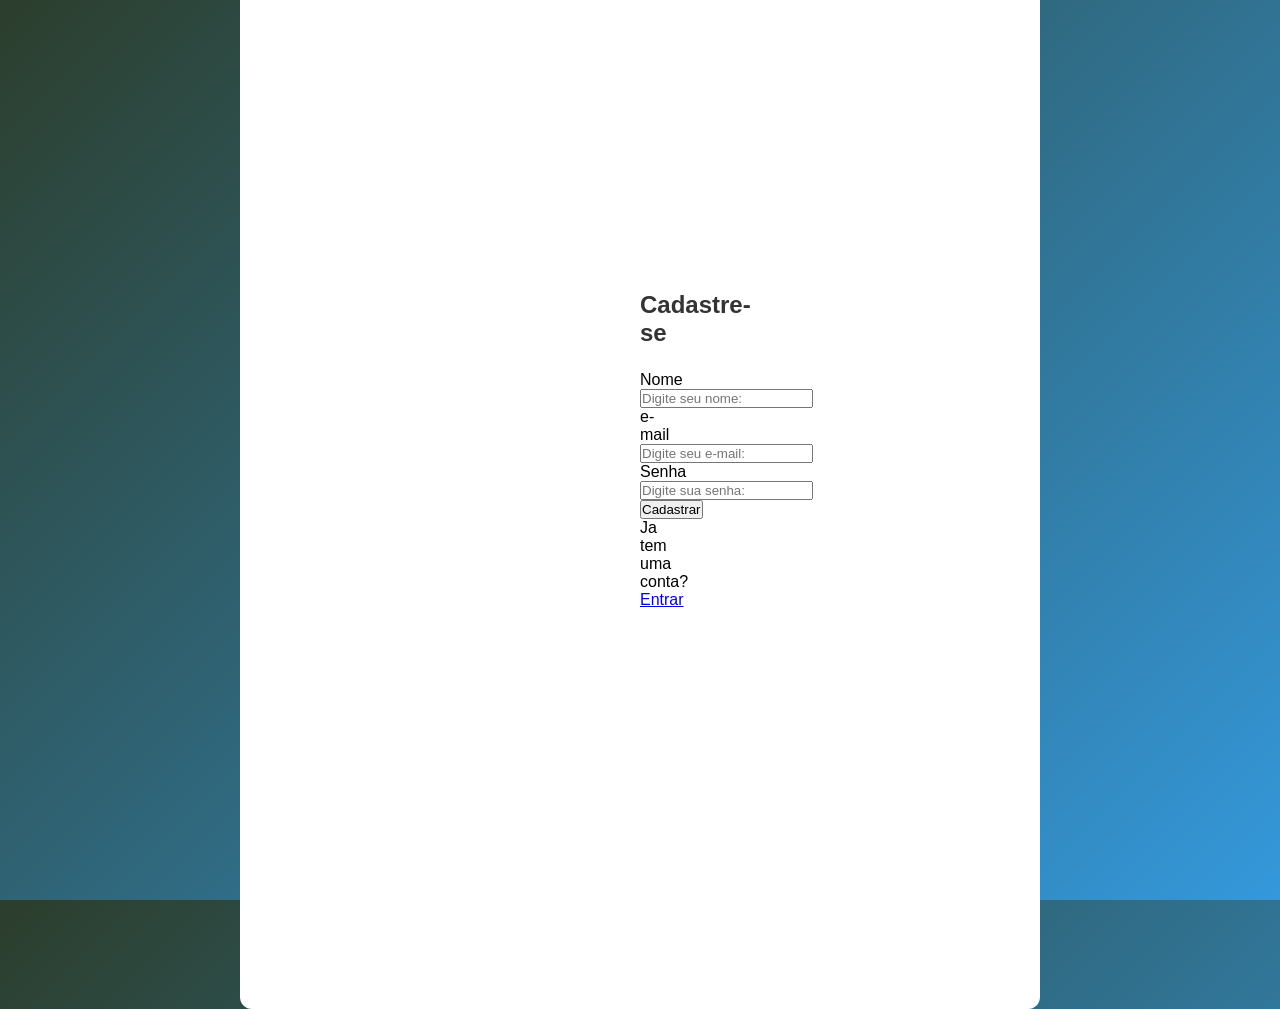
==== index.html @ 4ad93672 "cadastro de cliente" ====
<!DOCTYPE html>
<html lang="pt-br">
  <head>
    <meta charset="UTF-8" />
    <meta name="viewport" content="width=device-width, initial-scale=1.0" />
    <title>Formulário</title>
  </head>
  <link rel="stylesheet" href="style.css" />
  <body>
    <div class="form-container">
      <h2>Cadastre-se</h2>

      <form>
        <div class="form-group">
          <label for="nome">Nome</label>
          <input
            type="text"
            id="nome"
            name="nome"
            placeholder="Digite seu nome:"
          />
        </div>
        <div class="form-group">
          <label for="nome">e-mail</label>
          <input
            type="text"
            id="e-mail"
            nome="senha"
            placeholder="Digite seu e-mail:"
          />
        </div>
        <div class="form-group">
          <label for="senha">Senha</label>
          <input
            type="password"
            name="senha"
            id="Senha"
            placeholder="Digite sua senha:"
          />
        </div>
        <button type="submit">Cadastrar</button>
      </form>
      <div class="form-footer">Ja tem uma conta? <a href="#">Entrar</a></div>
    </div>
  </body>
</html>
---- style.css ----
* {
  box-sizing: border-box;
  margin: 0;
  padding: 0;
  font-family: "Segoe UI", Tahoma, Geneva, Verdana, sans-serif;
}

body {
  height: 100vh;
  background: linear-gradient(135deg, #2c3e2c, #3498db);
  justify-content: center;
  display: flex;
  align-items: center;
}

.form-container {
    background-color: #ffffff;
    padding: 400px;
    border-radius: 12px;
    box-shadow: rgba(0, 0, 0, 0.2);
    width: 100%;
    max-width: 400px;

}

.form-container h2 {
    text-align: center;
    margin-bottom: 24px;
    color: #333;
}
.form-group {

}
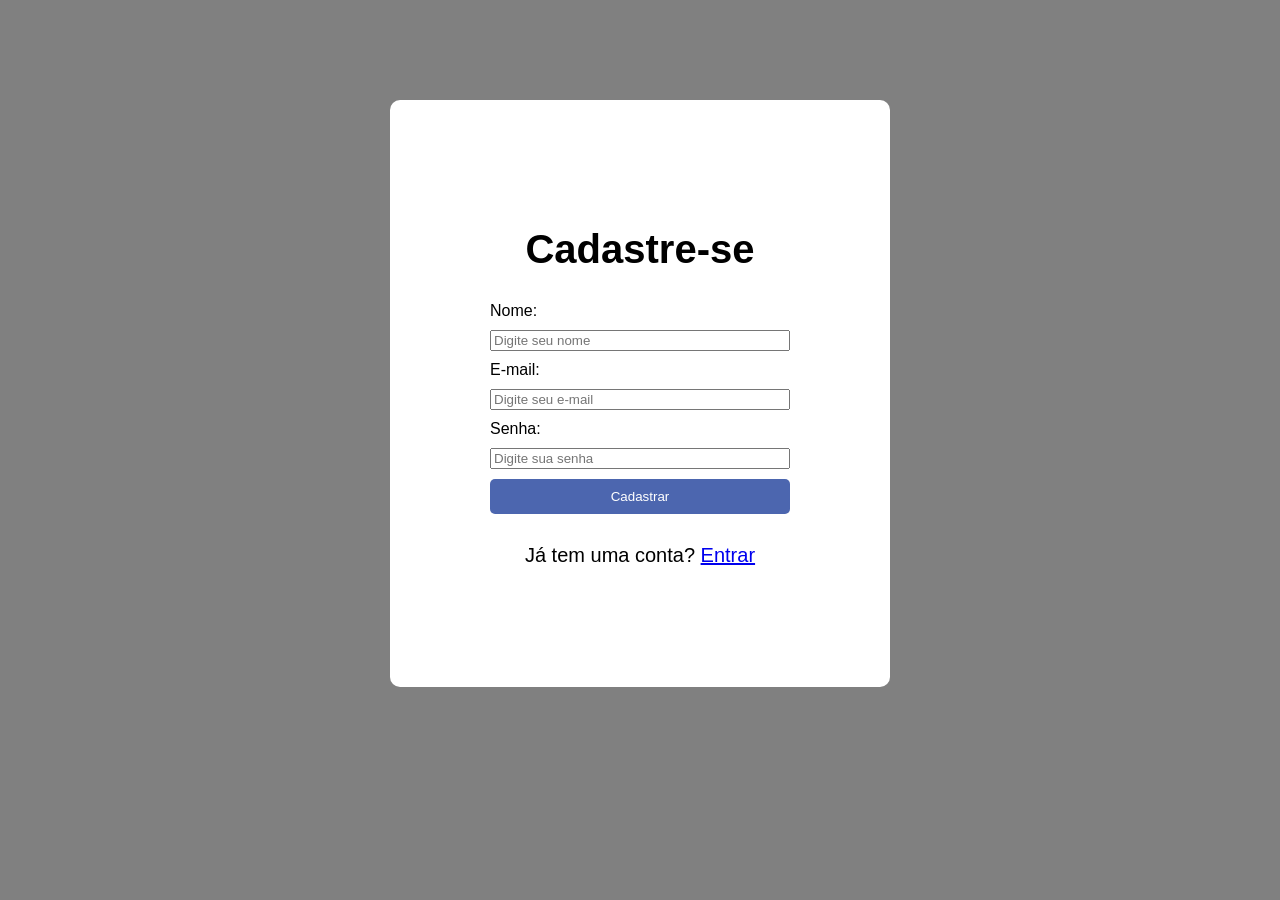
==== commit 76652c1e: "criação de formulario simples" ====
--- a/index.html
+++ b/index.html
@@ -1,46 +1,32 @@
 <!DOCTYPE html>
-<html lang="pt-br">
-  <head>
+<html lang="pt-BR">
+
+<head>
     <meta charset="UTF-8" />
     <meta name="viewport" content="width=device-width, initial-scale=1.0" />
-    <title>Formulário</title>
-  </head>
-  <link rel="stylesheet" href="style.css" />
-  <body>
-    <div class="form-container">
-      <h2>Cadastre-se</h2>
+    <link rel="stylesheet" href="style.css" />
+    <title>Cadastro - Formulário</title>
+</head>
 
-      <form>
-        <div class="form-group">
-          <label for="nome">Nome</label>
-          <input
-            type="text"
-            id="nome"
-            name="nome"
-            placeholder="Digite seu nome:"
-          />
-        </div>
-        <div class="form-group">
-          <label for="nome">e-mail</label>
-          <input
-            type="text"
-            id="e-mail"
-            nome="senha"
-            placeholder="Digite seu e-mail:"
-          />
-        </div>
-        <div class="form-group">
-          <label for="senha">Senha</label>
-          <input
-            type="password"
-            name="senha"
-            id="Senha"
-            placeholder="Digite sua senha:"
-          />
-        </div>
-        <button type="submit">Cadastrar</button>
-      </form>
-      <div class="form-footer">Ja tem uma conta? <a href="#">Entrar</a></div>
+<body>
+    <div class="container">
+        <form action="/submit" class="formulario" method="POST">
+            <h1 class="titulo">Cadastre-se</h1>
+            <label for="name">Nome:</label>
+            <input type="text" id="name" name="name" required placeholder="Digite seu nome" />
+
+            <label for="email">E-mail:</label>
+            <input type="email" id="email" name="email" required placeholder="Digite seu e-mail" />
+
+            <label for="password">Senha:</label>
+            <input type="password" id="password" name="password" required placeholder="Digite sua senha" />
+
+            <button type="submit">Cadastrar</button>
+            <p class="ja-tenho-conta">
+                Já tem uma conta? <a href="/login">Entrar</a>
+            </p>
+        </form>
     </div>
-  </body>
-</html>
+</body>
+
+</html>
--- a/style.css
+++ b/style.css
@@ -1,33 +1,45 @@
-* {
-  box-sizing: border-box;
+body {
+  font-family: Arial, sans-serif;
   margin: 0;
   padding: 0;
-  font-family: "Segoe UI", Tahoma, Geneva, Verdana, sans-serif;
+  background-color: gray;
 }
 
-body {
-  height: 100vh;
-  background: linear-gradient(135deg, #2c3e2c, #3498db);
-  justify-content: center;
-  display: flex;
-  align-items: center;
+div.container {
+  max-width: 500px;
+  margin: auto;
+  padding: 100px;
+  background-color: gray;
 }
 
-.form-container {
-    background-color: #ffffff;
-    padding: 400px;
-    border-radius: 12px;
-    box-shadow: rgba(0, 0, 0, 0.2);
-    width: 100%;
-    max-width: 400px;
-
+form {
+  display: flex;
+  flex-direction: column;
+  gap: 10px;
+  margin: auto;
+  padding: 100px 100px;
+  background-color: white;
+  border-radius: 10px;
 }
 
-.form-container h2 {
-    text-align: center;
-    margin-bottom: 24px;
-    color: #333;
+button {
+  padding: 10px;
+  background-color: #4c66af;
+  color: white;
+  border: none;
+  border-radius: 5px;
+  cursor: pointer;
 }
-.form-group {
 
+.titulo {
+  text-align: center;
+  color: black;
+  font-size: 40px;
+  margin-bottom: 20px;
 }
+
+.ja-tenho-conta {
+  text-align: center;
+  color: black;
+  font-size: 20px;
+}
